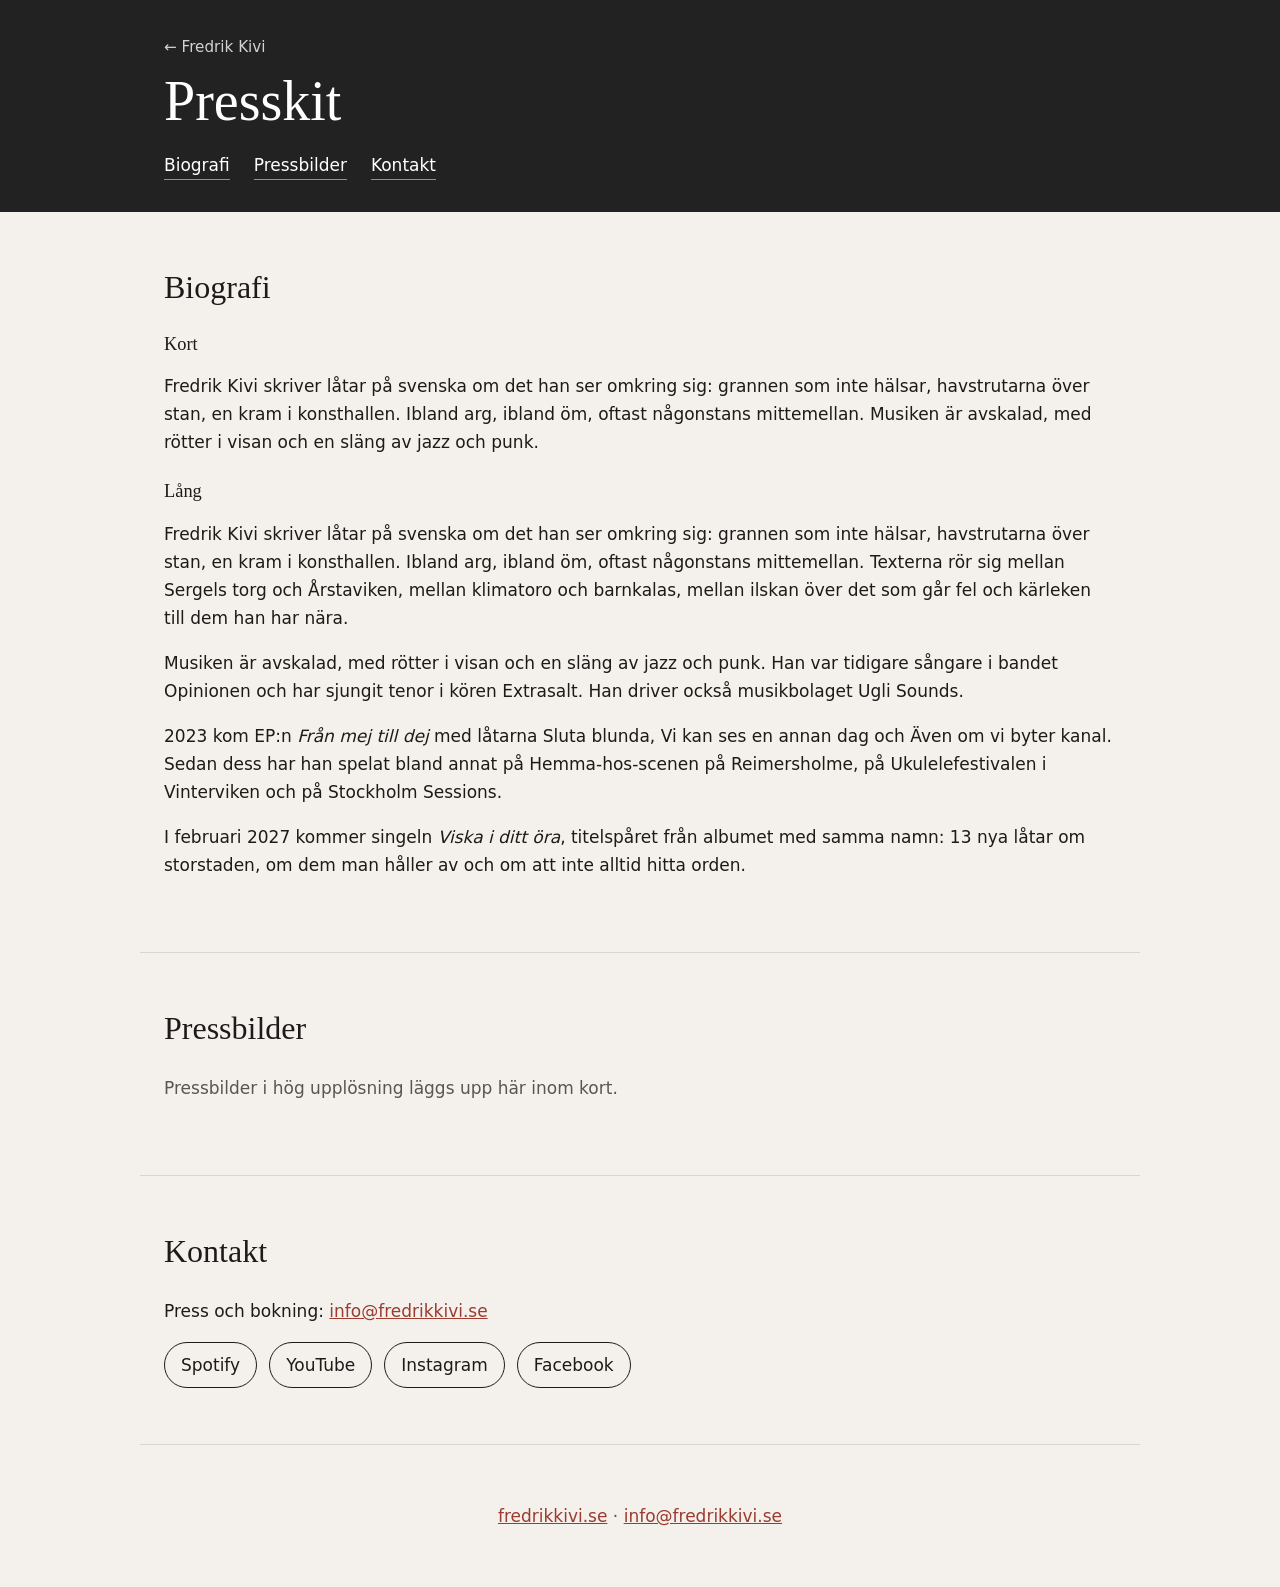
==== presskit.html @ df18406f "Presskit-sida: biografier och kontakt (utkast) Co-Authored-By: Claude Opus 5.5 <noreply@anthropic.co" ====
<!DOCTYPE html>
<html lang="sv">
<head>
  <meta charset="utf-8">
  <meta name="viewport" content="width=device-width, initial-scale=1">
  <title>Presskit – Fredrik Kivi</title>
  <meta name="description" content="Presskit för Fredrik Kivi: biografier, pressbilder och kontakt.">
  <meta property="og:title" content="Presskit – Fredrik Kivi">
  <meta property="og:description" content="Biografier, pressbilder och kontakt.">
  <meta property="og:image" content="https://www.fredrikkivi.se/img/portratt.jpg">
  <meta property="og:url" content="https://www.fredrikkivi.se/presskit.html">
  <link rel="icon" href="favicon.ico">
  <link rel="apple-touch-icon" href="apple-icon.png">
  <link rel="stylesheet" href="style.css">
</head>
<body>
  <a class="skip" href="#bio">Hoppa till innehållet</a>

  <header class="pagehead">
    <div class="pagehead__inner">
      <a class="pagehead__back" href="./">← Fredrik Kivi</a>
      <h1>Presskit</h1>
      <nav aria-label="Presskit">
        <a href="#bio">Biografi</a>
        <a href="#bilder">Pressbilder</a>
        <a href="#kontakt">Kontakt</a>
      </nav>
    </div>
  </header>

  <main>
    <section id="bio" class="section">
      <h2>Biografi</h2>
      <h3 class="gigs__heading">Kort</h3>
      <p>Fredrik Kivi skriver låtar på svenska om det han ser omkring sig: grannen som inte hälsar, havstrutarna över stan, en kram i konsthallen. Ibland arg, ibland öm, oftast någonstans mittemellan. Musiken är avskalad, med rötter i visan och en släng av jazz och punk.</p>

      <h3 class="gigs__heading">Lång</h3>
      <p>Fredrik Kivi skriver låtar på svenska om det han ser omkring sig: grannen som inte hälsar, havstrutarna över stan, en kram i konsthallen. Ibland arg, ibland öm, oftast någonstans mittemellan. Texterna rör sig mellan Sergels torg och Årstaviken, mellan klimatoro och barnkalas, mellan ilskan över det som går fel och kärleken till dem han har nära.</p>
      <p>Musiken är avskalad, med rötter i visan och en släng av jazz och punk. Han var tidigare sångare i bandet Opinionen och har sjungit tenor i kören Extrasalt. Han driver också musikbolaget Ugli Sounds.</p>
      <p>2023 kom EP:n <em>Från mej till dej</em> med låtarna Sluta blunda, Vi kan ses en annan dag och Även om vi byter kanal. Sedan dess har han spelat bland annat på Hemma-hos-scenen på Reimersholme, på Ukulelefestivalen i Vinterviken och på Stockholm Sessions.</p>
      <p>I februari 2027 kommer singeln <em>Viska i ditt öra</em>, titelspåret från albumet med samma namn: 13 nya låtar om storstaden, om dem man håller av och om att inte alltid hitta orden.</p>
    </section>

    <!-- Låtlista och credits: läggs in när Fredrik har bestämt titlar och credits (planen säger 19/2). -->

    <section id="bilder" class="section">
      <h2>Pressbilder</h2>
      <p class="muted">Pressbilder i hög upplösning läggs upp här inom kort.</p>
      <!-- Pressbilder från Fredrik: <a href="img/press/..." download>-länkar med fotograf och upplösning. -->
    </section>

    <section id="kontakt" class="section">
      <h2>Kontakt</h2>
      <p>Press och bokning: <a href="mailto:info@fredrikkivi.se">info@fredrikkivi.se</a></p>
      <ul class="links">
        <li><a href="https://open.spotify.com/artist/47bF5fHjrUDraprQSV0ZqG" rel="noopener">Spotify</a></li>
        <li><a href="https://www.youtube.com/@fredrikkivi" rel="noopener">YouTube</a></li>
        <li><a href="https://www.instagram.com/fredrikkiviofficiell/" rel="noopener">Instagram</a></li>
        <li><a href="https://www.facebook.com/fredrikkiviofficiell" rel="noopener">Facebook</a></li>
      </ul>
    </section>
  </main>

  <footer class="footer">
    <p><a href="./">fredrikkivi.se</a> · <a href="mailto:info@fredrikkivi.se">info@fredrikkivi.se</a></p>
  </footer>
</body>
</html>
---- style.css ----
:root {
  --bg: #f4f1ec;
  --ink: #1d1b19;
  --muted: #5a554f;
  --accent: #9c3b2e;
  --card: #fffdf9;
  --line: #ddd6cc;
  --serif: Georgia, "Times New Roman", serif;
  --sans: system-ui, -apple-system, "Segoe UI", Roboto, sans-serif;
}

* { box-sizing: border-box; }

html { scroll-behavior: smooth; }

body {
  margin: 0;
  background: var(--bg);
  color: var(--ink);
  font-family: var(--sans);
  font-size: 1.0625rem;
  line-height: 1.65;
}

img { max-width: 100%; display: block; }

a { color: var(--accent); }
a:focus-visible { outline: 3px solid var(--accent); outline-offset: 3px; }

.skip {
  position: absolute;
  left: -999px;
}
.skip:focus { left: 1rem; top: 1rem; background: var(--card); padding: .5rem 1rem; z-index: 10; }

h1, h2, h3 { font-family: var(--serif); font-weight: normal; line-height: 1.2; }

/* Hero */
.hero {
  position: relative;
  min-height: 70vh;
  display: flex;
  align-items: flex-end;
  color: #fff;
  overflow: hidden;
  background: #222;
}
.hero__bg {
  position: absolute;
  inset: 0;
  width: 100%;
  height: 100%;
  object-fit: cover;
  object-position: 70% 30%;
  filter: grayscale(1) brightness(.55);
}
.hero__inner {
  position: relative;
  width: min(1000px, 100%);
  margin: 0 auto;
  padding: 3rem 1.5rem 2.5rem;
}
.hero h1 { font-size: clamp(2.6rem, 8vw, 5rem); margin: 0; letter-spacing: .02em; }
.hero__tag { font-family: var(--serif); font-style: italic; font-size: 1.2rem; max-width: 34rem; margin: .5rem 0 1.5rem; }
.hero nav { display: flex; flex-wrap: wrap; gap: .5rem 1.5rem; }
.hero nav a { color: #fff; text-decoration: none; border-bottom: 1px solid rgba(255,255,255,.5); }
.hero nav a:hover { border-color: #fff; }

/* Sections */
.section {
  width: min(1000px, 100%);
  margin: 0 auto;
  padding: 3.5rem 1.5rem;
  border-bottom: 1px solid var(--line);
}
.section h2 { font-size: 2rem; margin-top: 0; }

.about { display: grid; gap: 2rem; align-items: start; }
.about__img { width: 220px; height: auto; aspect-ratio: 1; object-fit: cover; border-radius: 50%; filter: grayscale(1); }
@media (min-width: 720px) {
  .about { grid-template-columns: 220px 1fr; }
}

.cards { display: grid; gap: 1.5rem; }
@media (min-width: 720px) { .cards { grid-template-columns: 1fr 1fr; } }
.card {
  background: var(--card);
  border: 1px solid var(--line);
  border-radius: 6px;
  padding: 1.5rem;
}
.card--new { border-top: 4px solid var(--accent); }
.card h3 { font-size: 1.5rem; margin: .2rem 0 .8rem; }
.card__label { text-transform: uppercase; letter-spacing: .12em; font-size: .78rem; color: var(--muted); margin: 0; }

.button {
  display: inline-block;
  margin-top: .5rem;
  padding: .6rem 1.1rem;
  background: var(--ink);
  color: #fff;
  text-decoration: none;
  border-radius: 4px;
}
.button:hover { background: var(--accent); }

.gallery { display: grid; grid-template-columns: repeat(auto-fit, minmax(220px, 1fr)); gap: 1rem; }
.gallery img { width: 100%; aspect-ratio: 1; object-fit: cover; filter: grayscale(1); border-radius: 4px; }

.muted { color: var(--muted); }

.gigs__heading { font-size: 1.15rem; margin: 1.5rem 0 .5rem; }
.gigs { list-style: none; padding: 0; margin: 0; }
.gigs li {
  display: grid;
  grid-template-columns: 8rem 1fr;
  gap: 1rem;
  padding: .6rem 0;
  border-top: 1px solid var(--line);
}
.gigs li:last-child { border-bottom: 1px solid var(--line); }
.gigs time { color: var(--muted); font-variant-numeric: tabular-nums; }
@media (max-width: 480px) {
  .gigs li { grid-template-columns: 1fr; gap: .1rem; }
}

.links { list-style: none; padding: 0; margin: 0; display: flex; flex-wrap: wrap; gap: .75rem; }
.links a {
  display: inline-block;
  padding: .5rem 1rem;
  border: 1px solid var(--ink);
  border-radius: 999px;
  color: var(--ink);
  text-decoration: none;
}
.links a:hover { background: var(--ink); color: #fff; }

.footer { text-align: center; padding: 2.5rem 1.5rem; color: var(--muted); }
.gigs small { display: block; color: var(--muted); font-size: .9rem; }

/* Undersidor (presskit) */
.pagehead { background: #222; color: #fff; }
.pagehead__inner { width: min(1000px, 100%); margin: 0 auto; padding: 2rem 1.5rem; }
.pagehead h1 { font-size: clamp(2.2rem, 6vw, 3.5rem); margin: .5rem 0 1rem; }
.pagehead a { color: #fff; }
.pagehead__back { text-decoration: none; font-size: .95rem; opacity: .8; }
.pagehead nav { display: flex; flex-wrap: wrap; gap: .5rem 1.5rem; }
.pagehead nav a { text-decoration: none; border-bottom: 1px solid rgba(255,255,255,.5); }
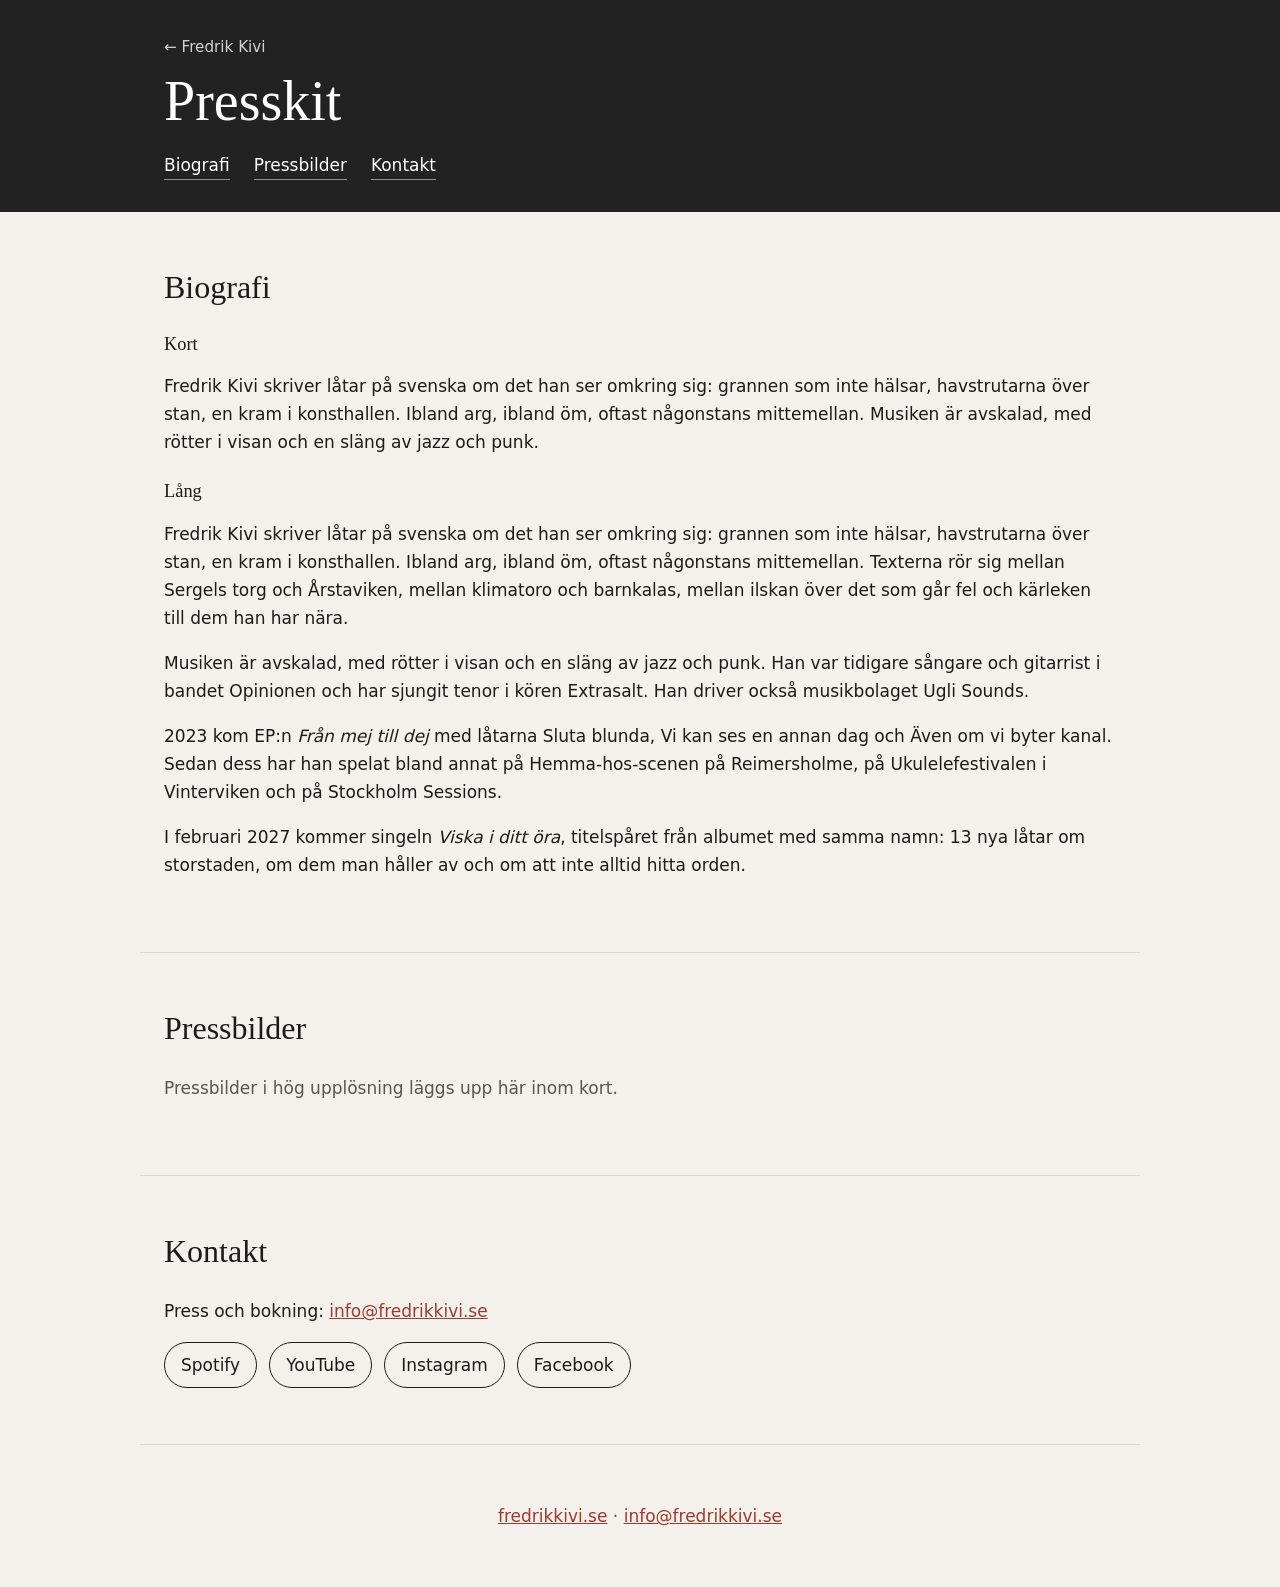
==== commit 92d8ce68: "Text: sångare och gitarrist i Opinionen, stryk 'på svenska' om EP:n Co-Authored-By: Claude Opus 5.5 " ====
--- a/presskit.html
+++ b/presskit.html
@@ -36,7 +36,7 @@
 
       <h3 class="gigs__heading">Lång</h3>
       <p>Fredrik Kivi skriver låtar på svenska om det han ser omkring sig: grannen som inte hälsar, havstrutarna över stan, en kram i konsthallen. Ibland arg, ibland öm, oftast någonstans mittemellan. Texterna rör sig mellan Sergels torg och Årstaviken, mellan klimatoro och barnkalas, mellan ilskan över det som går fel och kärleken till dem han har nära.</p>
-      <p>Musiken är avskalad, med rötter i visan och en släng av jazz och punk. Han var tidigare sångare i bandet Opinionen och har sjungit tenor i kören Extrasalt. Han driver också musikbolaget Ugli Sounds.</p>
+      <p>Musiken är avskalad, med rötter i visan och en släng av jazz och punk. Han var tidigare sångare och gitarrist i bandet Opinionen och har sjungit tenor i kören Extrasalt. Han driver också musikbolaget Ugli Sounds.</p>
       <p>2023 kom EP:n <em>Från mej till dej</em> med låtarna Sluta blunda, Vi kan ses en annan dag och Även om vi byter kanal. Sedan dess har han spelat bland annat på Hemma-hos-scenen på Reimersholme, på Ukulelefestivalen i Vinterviken och på Stockholm Sessions.</p>
       <p>I februari 2027 kommer singeln <em>Viska i ditt öra</em>, titelspåret från albumet med samma namn: 13 nya låtar om storstaden, om dem man håller av och om att inte alltid hitta orden.</p>
     </section>
--- a/style.css
+++ b/style.css
@@ -146,3 +146,21 @@
 .pagehead__back { text-decoration: none; font-size: .95rem; opacity: .8; }
 .pagehead nav { display: flex; flex-wrap: wrap; gap: .5rem 1.5rem; }
 .pagehead nav a { text-decoration: none; border-bottom: 1px solid rgba(255,255,255,.5); }
+
+/* Nyhetsbrev */
+.newsletter { margin-top: 2rem; max-width: 34rem; }
+.newsletter__label { position: absolute; left: -999px; }
+.newsletter__row { display: flex; flex-wrap: wrap; gap: .5rem; }
+.newsletter__row input {
+  flex: 1 1 14rem;
+  min-width: 0;
+  padding: .6rem .8rem;
+  font: inherit;
+  border: 1px solid var(--ink);
+  border-radius: 4px;
+  background: var(--card);
+  color: var(--ink);
+}
+.newsletter__row .button { margin-top: 0; border: 0; font: inherit; cursor: pointer; }
+.newsletter .g-recaptcha { margin-top: .75rem; max-width: 100%; overflow: hidden; }
+.newsletter__note { font-size: .9rem; color: var(--muted); }
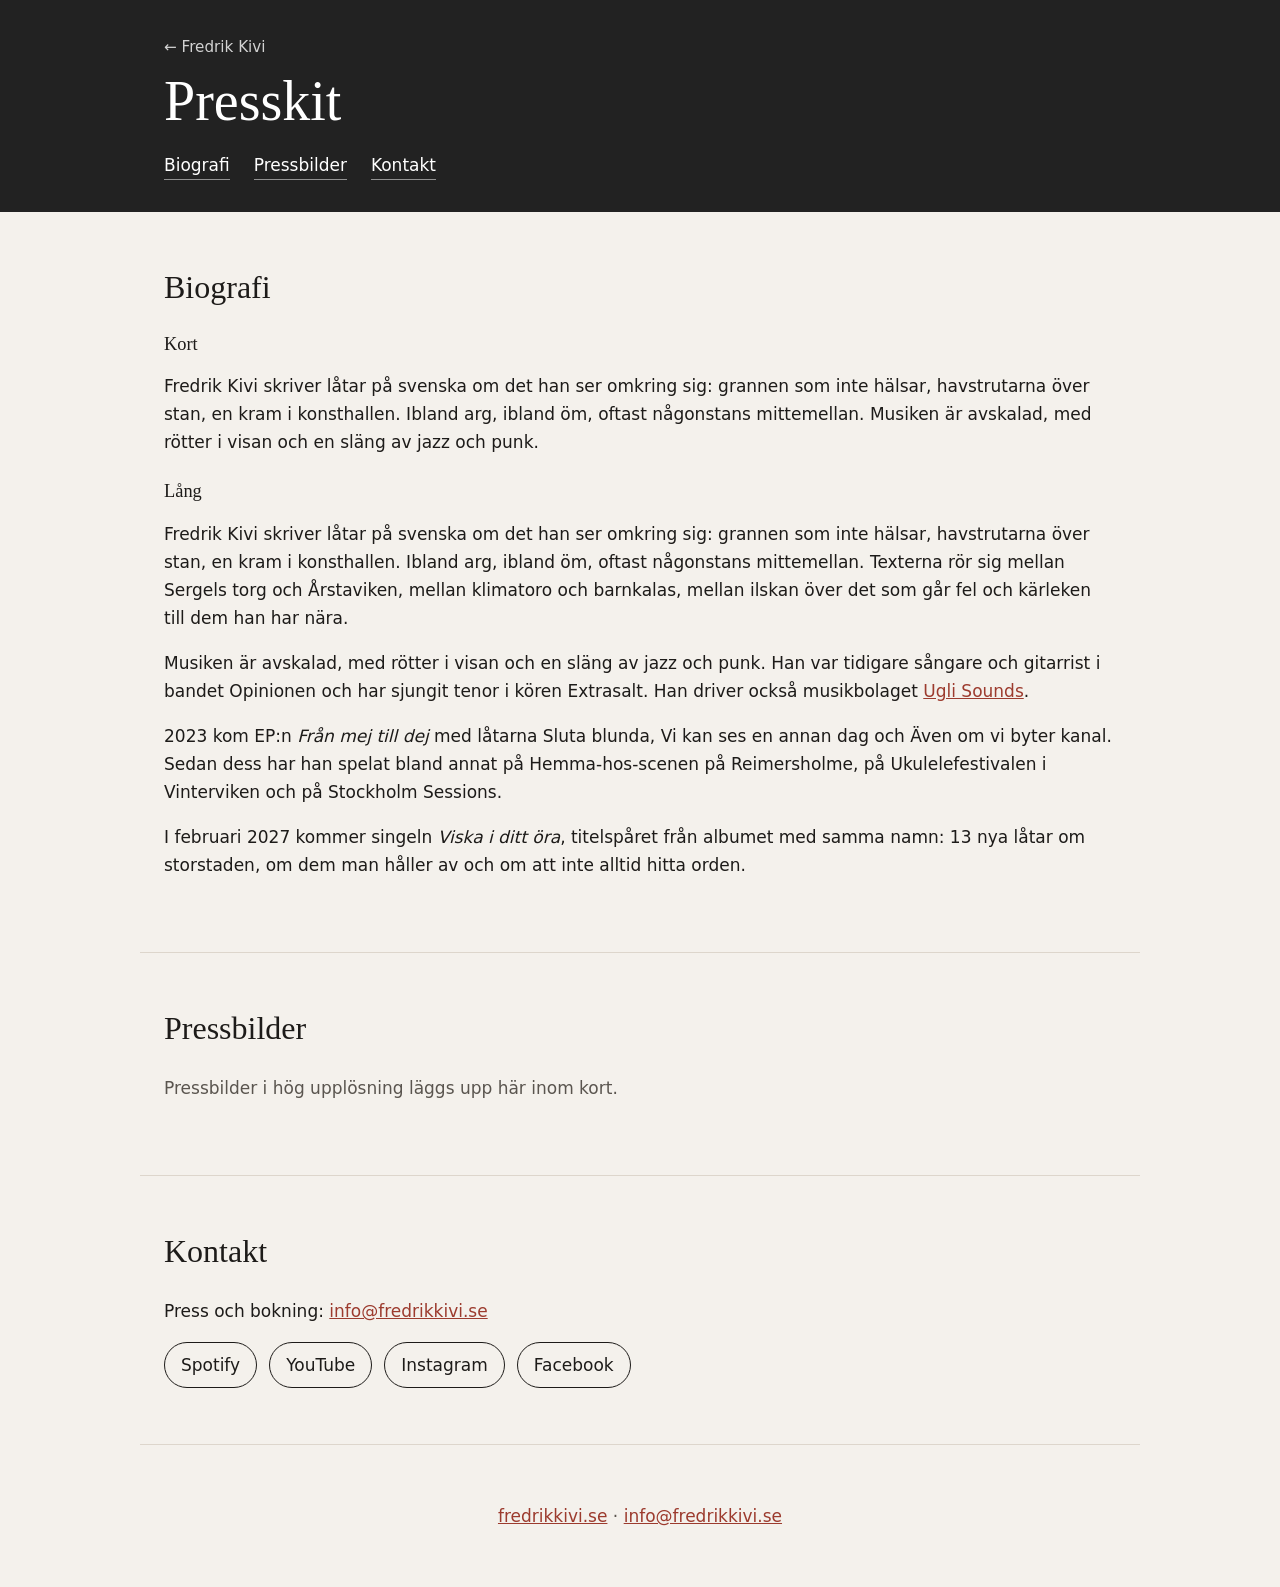
==== commit 7dc9a3e9: "Länka Ugli Sounds till uglisounds.se Co-Authored-By: Claude Opus 5.5 <noreply@anthropic.com> Claude-" ====
--- a/presskit.html
+++ b/presskit.html
@@ -36,7 +36,7 @@
 
       <h3 class="gigs__heading">Lång</h3>
       <p>Fredrik Kivi skriver låtar på svenska om det han ser omkring sig: grannen som inte hälsar, havstrutarna över stan, en kram i konsthallen. Ibland arg, ibland öm, oftast någonstans mittemellan. Texterna rör sig mellan Sergels torg och Årstaviken, mellan klimatoro och barnkalas, mellan ilskan över det som går fel och kärleken till dem han har nära.</p>
-      <p>Musiken är avskalad, med rötter i visan och en släng av jazz och punk. Han var tidigare sångare och gitarrist i bandet Opinionen och har sjungit tenor i kören Extrasalt. Han driver också musikbolaget Ugli Sounds.</p>
+      <p>Musiken är avskalad, med rötter i visan och en släng av jazz och punk. Han var tidigare sångare och gitarrist i bandet Opinionen och har sjungit tenor i kören Extrasalt. Han driver också musikbolaget <a href="https://www.uglisounds.se">Ugli Sounds</a>.</p>
       <p>2023 kom EP:n <em>Från mej till dej</em> med låtarna Sluta blunda, Vi kan ses en annan dag och Även om vi byter kanal. Sedan dess har han spelat bland annat på Hemma-hos-scenen på Reimersholme, på Ukulelefestivalen i Vinterviken och på Stockholm Sessions.</p>
       <p>I februari 2027 kommer singeln <em>Viska i ditt öra</em>, titelspåret från albumet med samma namn: 13 nya låtar om storstaden, om dem man håller av och om att inte alltid hitta orden.</p>
     </section>
